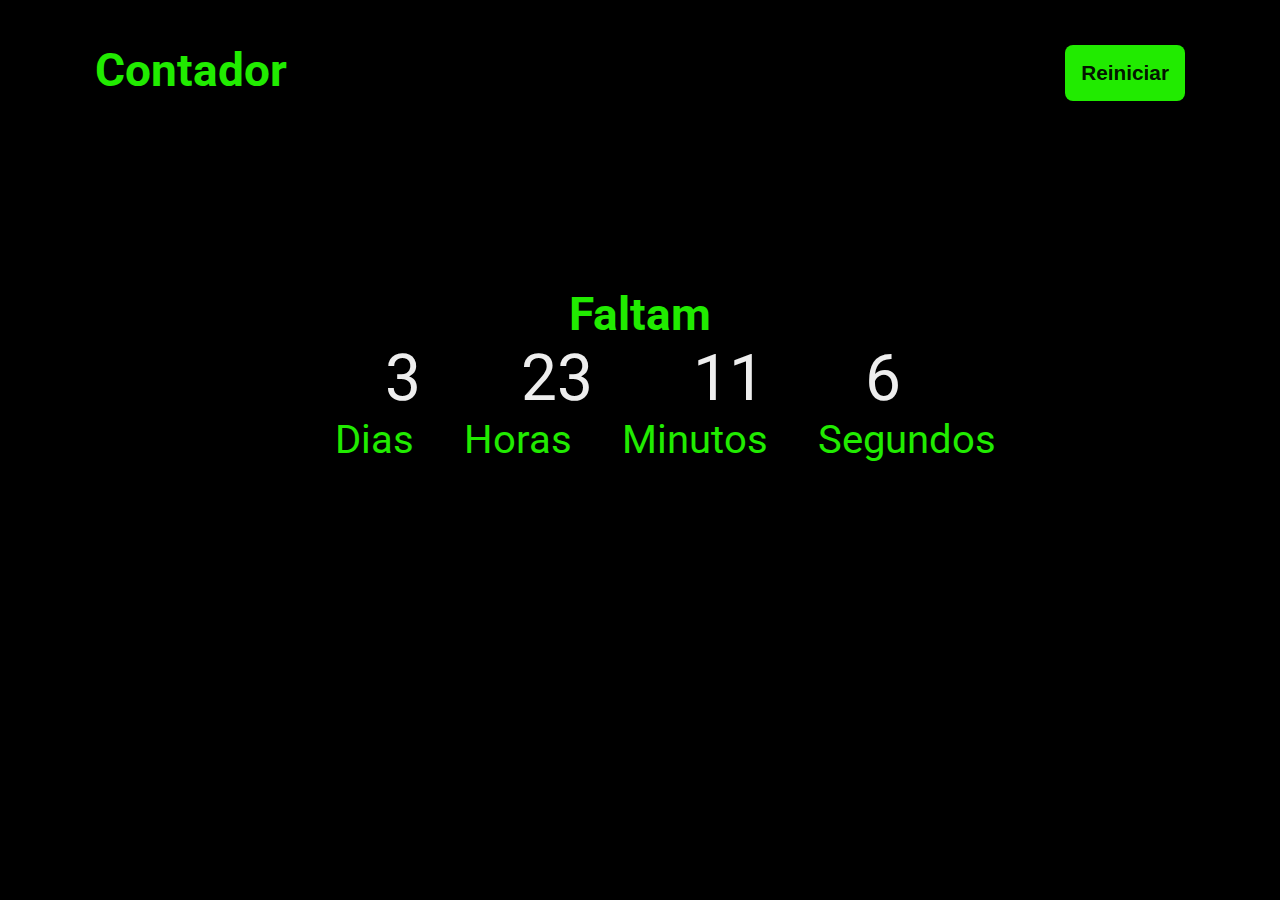
==== contador.html @ 3eb0f92a "estrutura pagina inicial e contador" ====
<!DOCTYPE html>
<html lang="en">

<head>
    <meta charset="UTF-8">
    <meta name="viewport" content="width=device-width, initial-scale=1.0">
    <title>Contador</title>
    <link rel="stylesheet" href="contador.css">
    <link href="https://fonts.googleapis.com/css2?family=Roboto:wght@300;400;700;900&display=swap" rel="stylesheet">
</head>

<body>
    <section class="flex-container">
        <header>
            <h1>Contador</h1>
            <button>Reiniciar</button>
        </header>

        </article>

        <article class="container">
            <h1>Faltam</h1>
            <article class="info-container">
                <div class="numbers">
                    <p>3</p>
                    <p>23</p>
                    <p>11</p>
                    <p>6</p>
                </div>
            </article>

            <article class="info-container">
                <div class="dates">
                    <h4>Dias</h4>
                    <h4>Horas</h4>
                    <h4>Minutos</h4>
                    <h4>Segundos</h4>
                </div>
            </article>

        </article>
    </section>

</body>

</html>
---- contador.css ----
* {
    margin: 0;
    padding: 0;
    box-sizing: border-box;
}
:root {
    --primary-color: #21EB00;
    --secundary-color: #191A18;
}

a {
    text-decoration: none;
}
h1, h4 {
    font-size: 2.9em;
    color: var(--primary-color);
}

h4 {
    font-size: 40px;
    font-weight: 400;
    margin-left: 50px;

}

p {
    color: #ffffffee;
    font-size: 4em;
    margin-left: 100px;


}

body {
    background-color: #000000;
    font-family: 'Roboto', sans-serif;
}
section.flex-container {
    display: flex;
    flex-direction: column;
    
    max-width: 1100px;

    margin: 40px auto;

    padding: 5px;

}
section.flex-container header {
    display: flex;
    justify-content: space-between;
    
    text-align: center;
    line-height: 3.2em;
}
.container {
    text-align: center;
    margin: 170px auto 0 auto;

}

.dates, .numbers {
    display: flex;
    flex-direction: row;
}

button {
    background-color: var(--primary-color);
    color: #000000ee;

    outline: none;
    margin-bottom: 16px;
    padding: 16px;
    
    border-radius: 8px;
    border: none;

    font-size: 1.3em;
    font-weight: 900;
}
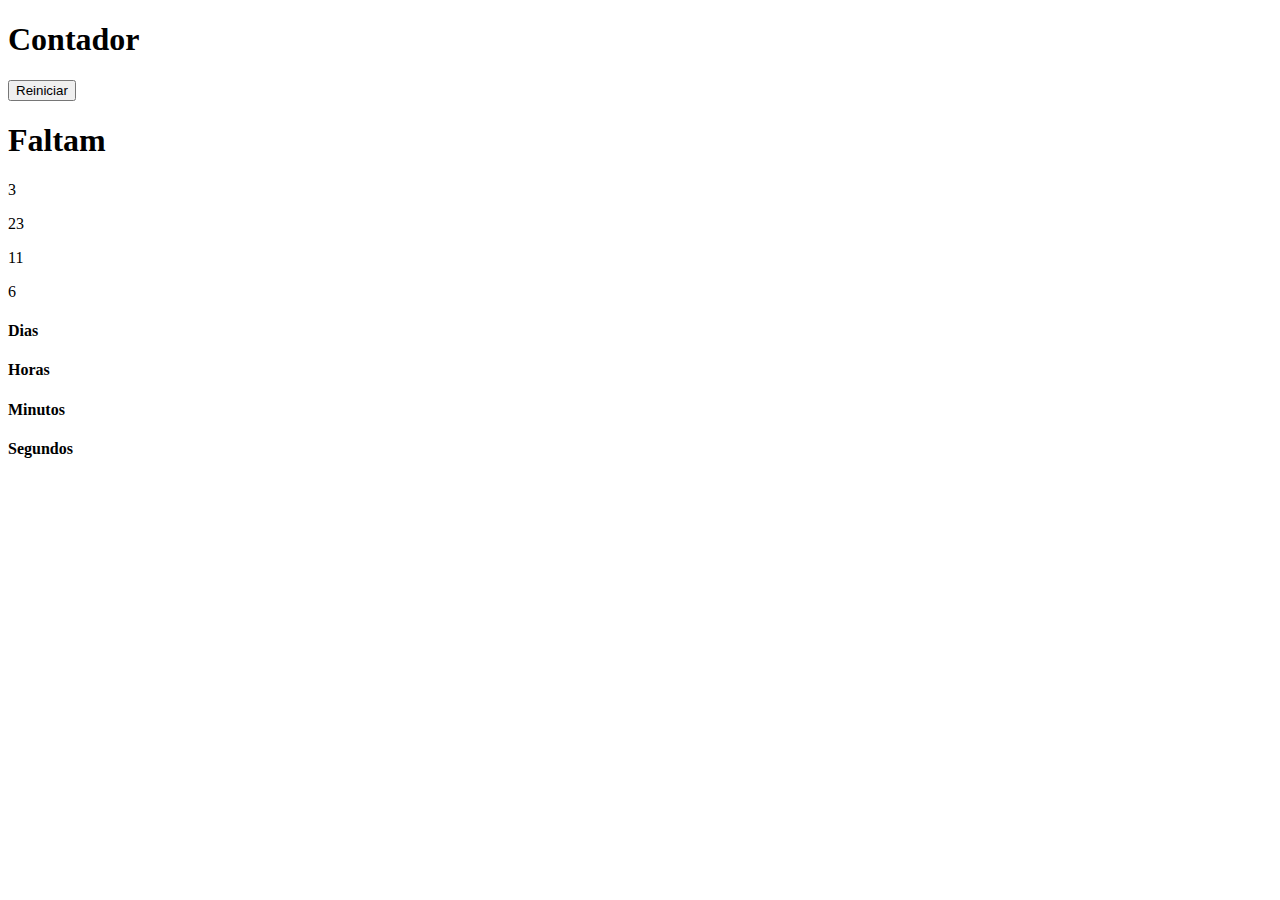
==== commit 7b38862a: "ajustes" ====
--- a/contador.html
+++ b/contador.html
@@ -31,10 +31,18 @@
 
             <article class="info-container">
                 <div class="dates">
-                    <h4>Dias</h4>
-                    <h4>Horas</h4>
-                    <h4>Minutos</h4>
-                    <h4>Segundos</h4>
+                    <div>
+                        <h4>Dias</h4>
+                    </div>
+                    <div>
+                        <h4>Horas</h4>
+                    </div>
+                    <div>
+                        <h4>Minutos</h4>
+                    </div>
+                    <div>
+                        <h4>Segundos</h4>
+                    </div>
                 </div>
             </article>
 
--- a/contador.css
+++ b/contador.css
@@ -1,4 +1,4 @@
-* {
+/* * {
     margin: 0;
     padding: 0;
     box-sizing: border-box;
@@ -79,4 +79,4 @@
     font-weight: 900;
 }
 
-
+ */
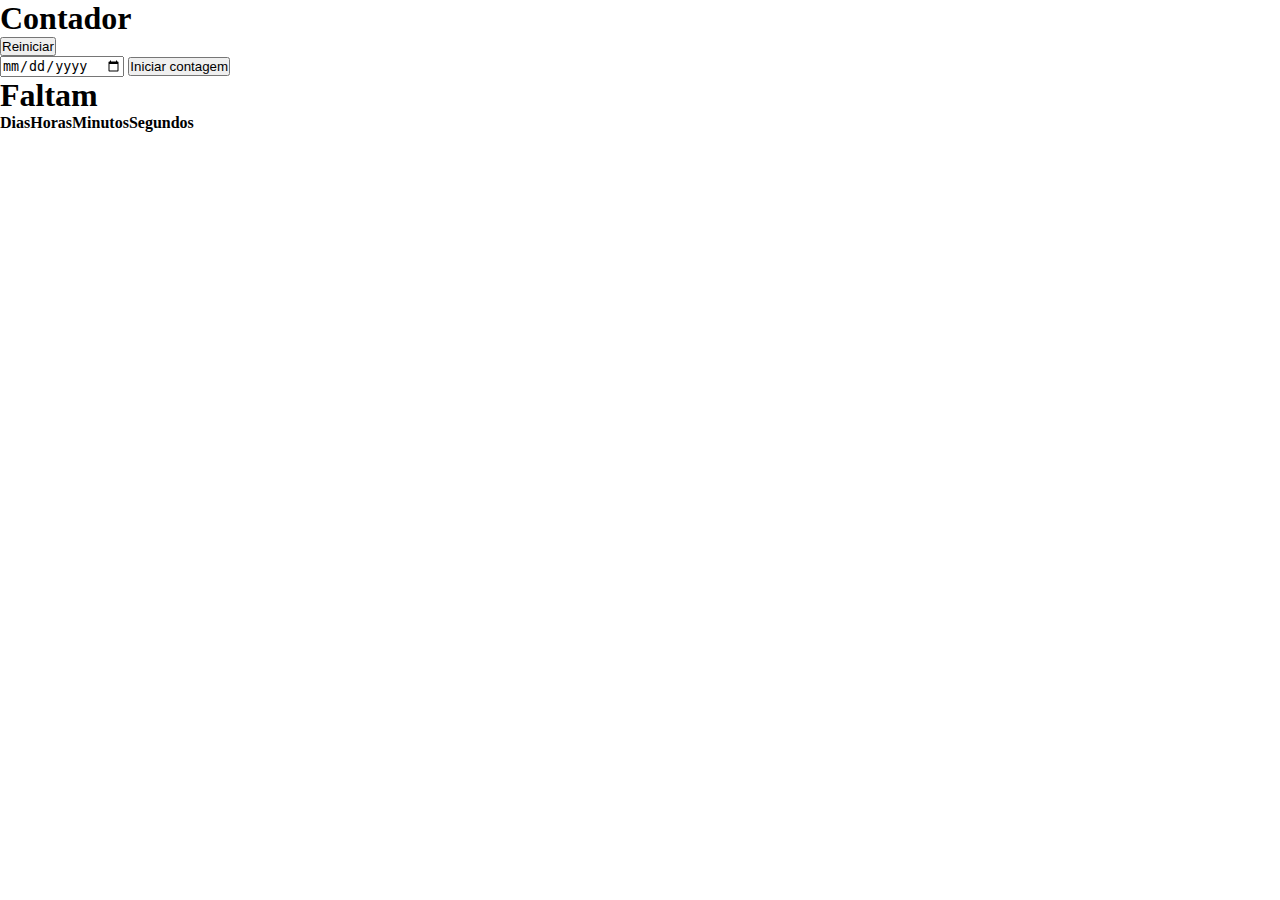
==== commit f8b1bd02: "adicionado form" ====
--- a/contador.html
+++ b/contador.html
@@ -17,16 +17,19 @@
         </header>
 
         </article>
-
+        <form action="#" class="form">
+            <input type="date" name="" id="data">
+            <button type="submit" id="btn">Iniciar contagem</button>
+        </form>
         <article class="container">
             <h1>Faltam</h1>
             <article class="info-container">
                 <div class="numbers">
-                    <p>3</p>
-                    <p>23</p>
-                    <p>11</p>
-                    <p>6</p>
-                </div>
+                    <div> </div>
+                    <div> </div>
+                    <div> </div>
+                    <div> </div>
+
             </article>
 
             <article class="info-container">
@@ -48,6 +51,7 @@
 
         </article>
     </section>
+    <script src="contador.js"></script>
 
 </body>
 
--- a/contador.css
+++ b/contador.css
@@ -1,4 +1,9 @@
-/* * {
+.dates, .numbers {
+    display: flex;
+    flex-direction: row;
+}
+
+* {
     margin: 0;
     padding: 0;
     box-sizing: border-box;
@@ -7,6 +12,9 @@
     --primary-color: #21EB00;
     --secundary-color: #191A18;
 }
+
+/* 
+
 
 a {
     text-decoration: none;
@@ -59,10 +67,7 @@
 
 }
 
-.dates, .numbers {
-    display: flex;
-    flex-direction: row;
-}
+
 
 button {
     background-color: var(--primary-color);
